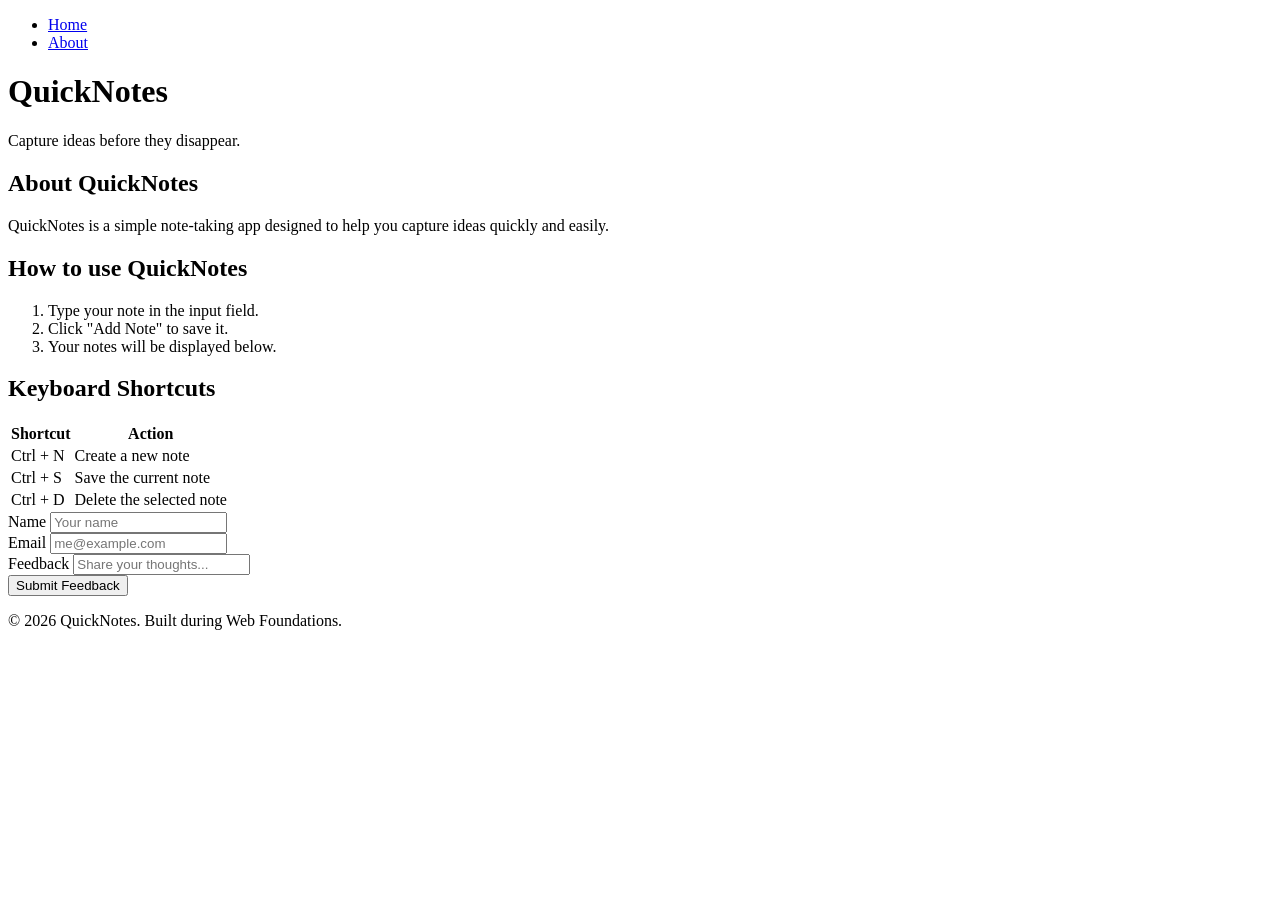
==== day1/index.html @ 954be02c "Day 1 assignment" ====
<!DOCTYPE html>
<html lang="en">
  <head>
    <meta charset="UTF-8">
    <meta name="viewport" content="width=device-width, initial-scale=1.0">
    <title>QuickNotes</title>
  </head>
  <body>
    <header>
      <nav>
        <ul>
          <li><a href="index.html">Home</a></li>
          <li><a href="about.html">About</a></li>
        </ul>
      </nav>
      <h1>QuickNotes</h1>
      <p>Capture ideas before they disappear.</p>
    </header>

    <main>
      <section>
        <h2>About QuickNotes</h2>
        <p>QuickNotes is a simple note-taking app designed to help you capture ideas quickly and easily.</p>
      </section>

      <section>
        <h2>How to use QuickNotes</h2>
        <ol>
          <li>Type your note in the input field.</li>
          <li>Click "Add Note" to save it.</li>
          <li>Your notes will be displayed below.</li>
        </ol>
      </section>

      <section>
        <h2>Keyboard Shortcuts</h2>
        <table>
          <thead>
            <tr>
              <th>Shortcut</th>
              <th>Action</th>
            </tr>
          </thead>
          <tbody>
            <tr>
              <td>Ctrl + N</td>
              <td>Create a new note</td>
            </tr>
            <tr>
              <td>Ctrl + S</td>
              <td>Save the current note</td>
            </tr>
            <tr>
              <td>Ctrl + D</td>
              <td>Delete the selected note</td>
            </tr>
          </tbody>
        </table>
      </section>

      <section>
        <form id="feedback-form">
          <div>
            <label for="name">Name</label>
            <input type="text" id="name" name="name" placeholder="Your name" required>
          </div>
          <div>
            <label for="email">Email</label>
            <input type="email" id="email" name="email" placeholder="me@example.com" required>
          </div>
          <div>
            <label for="feedback-input">Feedback</label>
            <input type="text" id="feedback-input" name="feedback" placeholder="Share your thoughts..." required>
          </div>
          <button type="submit">Submit Feedback</button>
        </form>
      </section>
    </main>

    <footer>
      <p>&copy; 2026 QuickNotes. Built during Web Foundations.</p>
    </footer>
  </body>
</html>
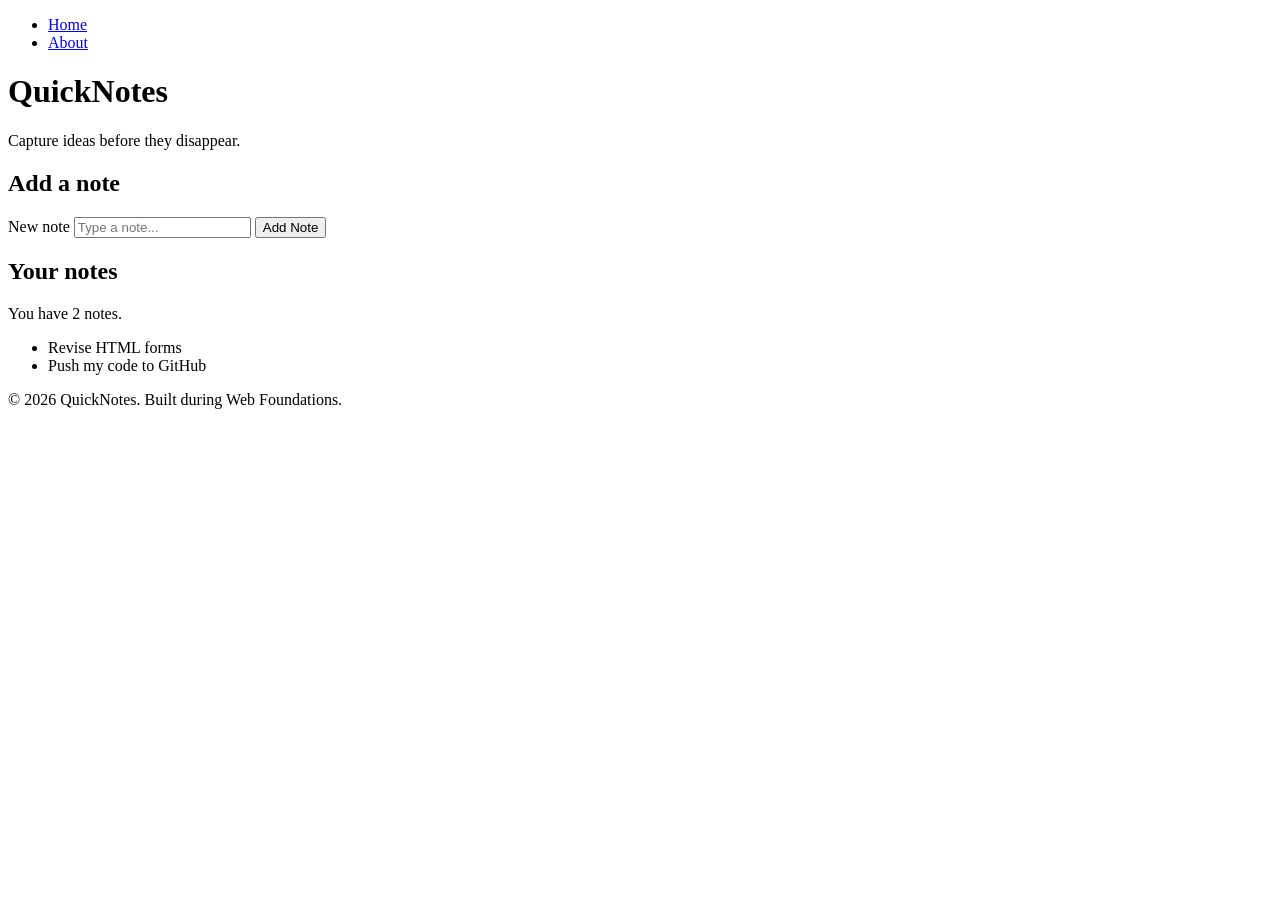
==== commit 4dd575e4: "made changes" ====
--- a/day1/index.html
+++ b/day1/index.html
@@ -1,84 +1,45 @@
-<!DOCTYPE html>
+ <!DOCTYPE html>
 <html lang="en">
   <head>
-    <meta charset="UTF-8">
-    <meta name="viewport" content="width=device-width, initial-scale=1.0">
+    <meta charset="UTF-8" />
+    <meta name="viewport" content="width=device-width, initial-scale=1.0" />
     <title>QuickNotes</title>
   </head>
   <body>
     <header>
-      <nav>
-        <ul>
-          <li><a href="index.html">Home</a></li>
-          <li><a href="about.html">About</a></li>
-        </ul>
-      </nav>
+        <nav>
+            <ul>
+            <li><a href="index.html">Home</a></li>
+            <li><a href="about.html">About</a></li>
+            </ul>
+        </nav>
       <h1>QuickNotes</h1>
       <p>Capture ideas before they disappear.</p>
     </header>
-
+ 
     <main>
       <section>
-        <h2>About QuickNotes</h2>
-        <p>QuickNotes is a simple note-taking app designed to help you capture ideas quickly and easily.</p>
-      </section>
-
-      <section>
-        <h2>How to use QuickNotes</h2>
-        <ol>
-          <li>Type your note in the input field.</li>
-          <li>Click "Add Note" to save it.</li>
-          <li>Your notes will be displayed below.</li>
-        </ol>
-      </section>
-
-      <section>
-        <h2>Keyboard Shortcuts</h2>
-        <table>
-          <thead>
-            <tr>
-              <th>Shortcut</th>
-              <th>Action</th>
-            </tr>
-          </thead>
-          <tbody>
-            <tr>
-              <td>Ctrl + N</td>
-              <td>Create a new note</td>
-            </tr>
-            <tr>
-              <td>Ctrl + S</td>
-              <td>Save the current note</td>
-            </tr>
-            <tr>
-              <td>Ctrl + D</td>
-              <td>Delete the selected note</td>
-            </tr>
-          </tbody>
-        </table>
-      </section>
-
-      <section>
-        <form id="feedback-form">
-          <div>
-            <label for="name">Name</label>
-            <input type="text" id="name" name="name" placeholder="Your name" required>
-          </div>
-          <div>
-            <label for="email">Email</label>
-            <input type="email" id="email" name="email" placeholder="me@example.com" required>
-          </div>
-          <div>
-            <label for="feedback-input">Feedback</label>
-            <input type="text" id="feedback-input" name="feedback" placeholder="Share your thoughts..." required>
-          </div>
-          <button type="submit">Submit Feedback</button>
+        <h2>Add a note</h2>
+        <form id="note-form">
+          <label for="note-input">New note</label>
+          <input type="text" id="note-input" placeholder="Type a note..." />
+          <button type="submit">Add Note</button>
         </form>
       </section>
+ 
+      <section>
+        <h2>Your notes</h2>
+        <p id="note-count">You have 2 notes.</p>
+        <ul id="notes-list">
+          <li>Revise HTML forms</li>
+          <li>Push my code to GitHub</li>
+        </ul>
+      </section>
     </main>
-
+ 
     <footer>
       <p>&copy; 2026 QuickNotes. Built during Web Foundations.</p>
     </footer>
   </body>
 </html>
+ 
